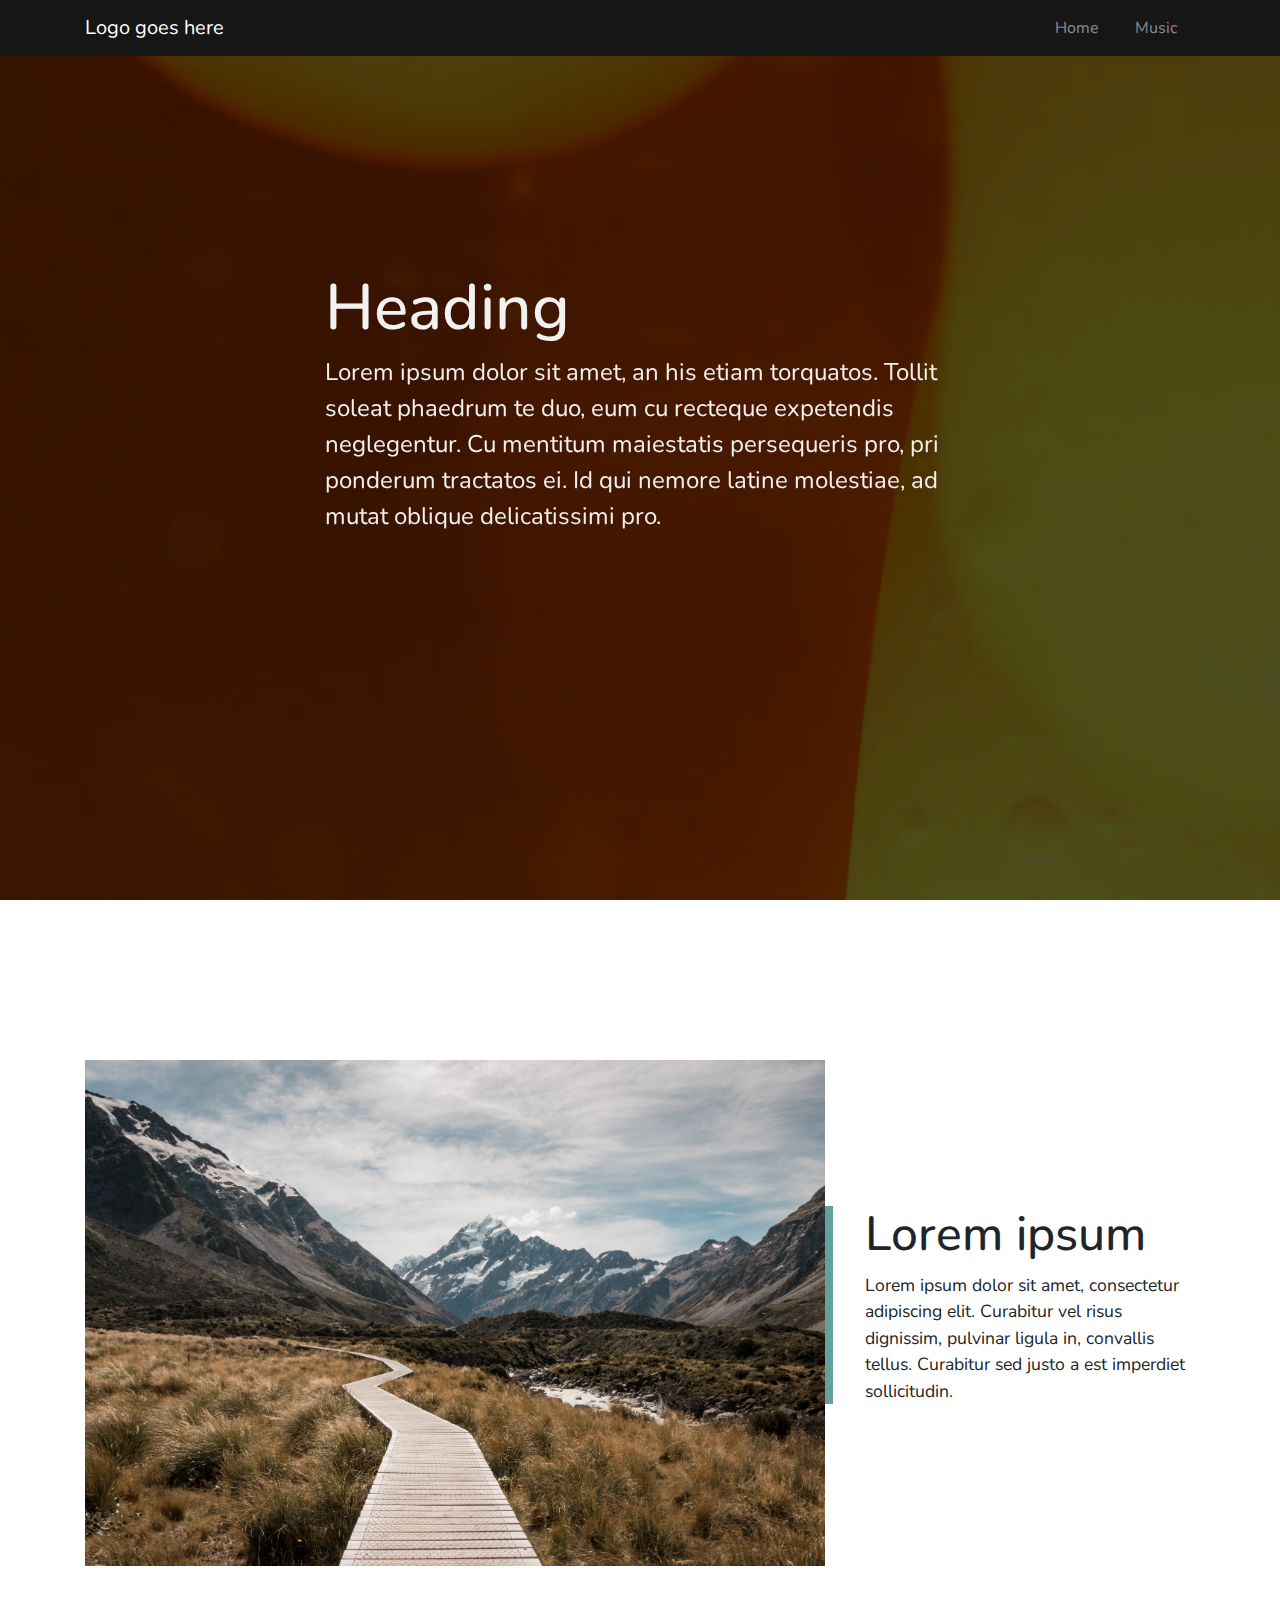
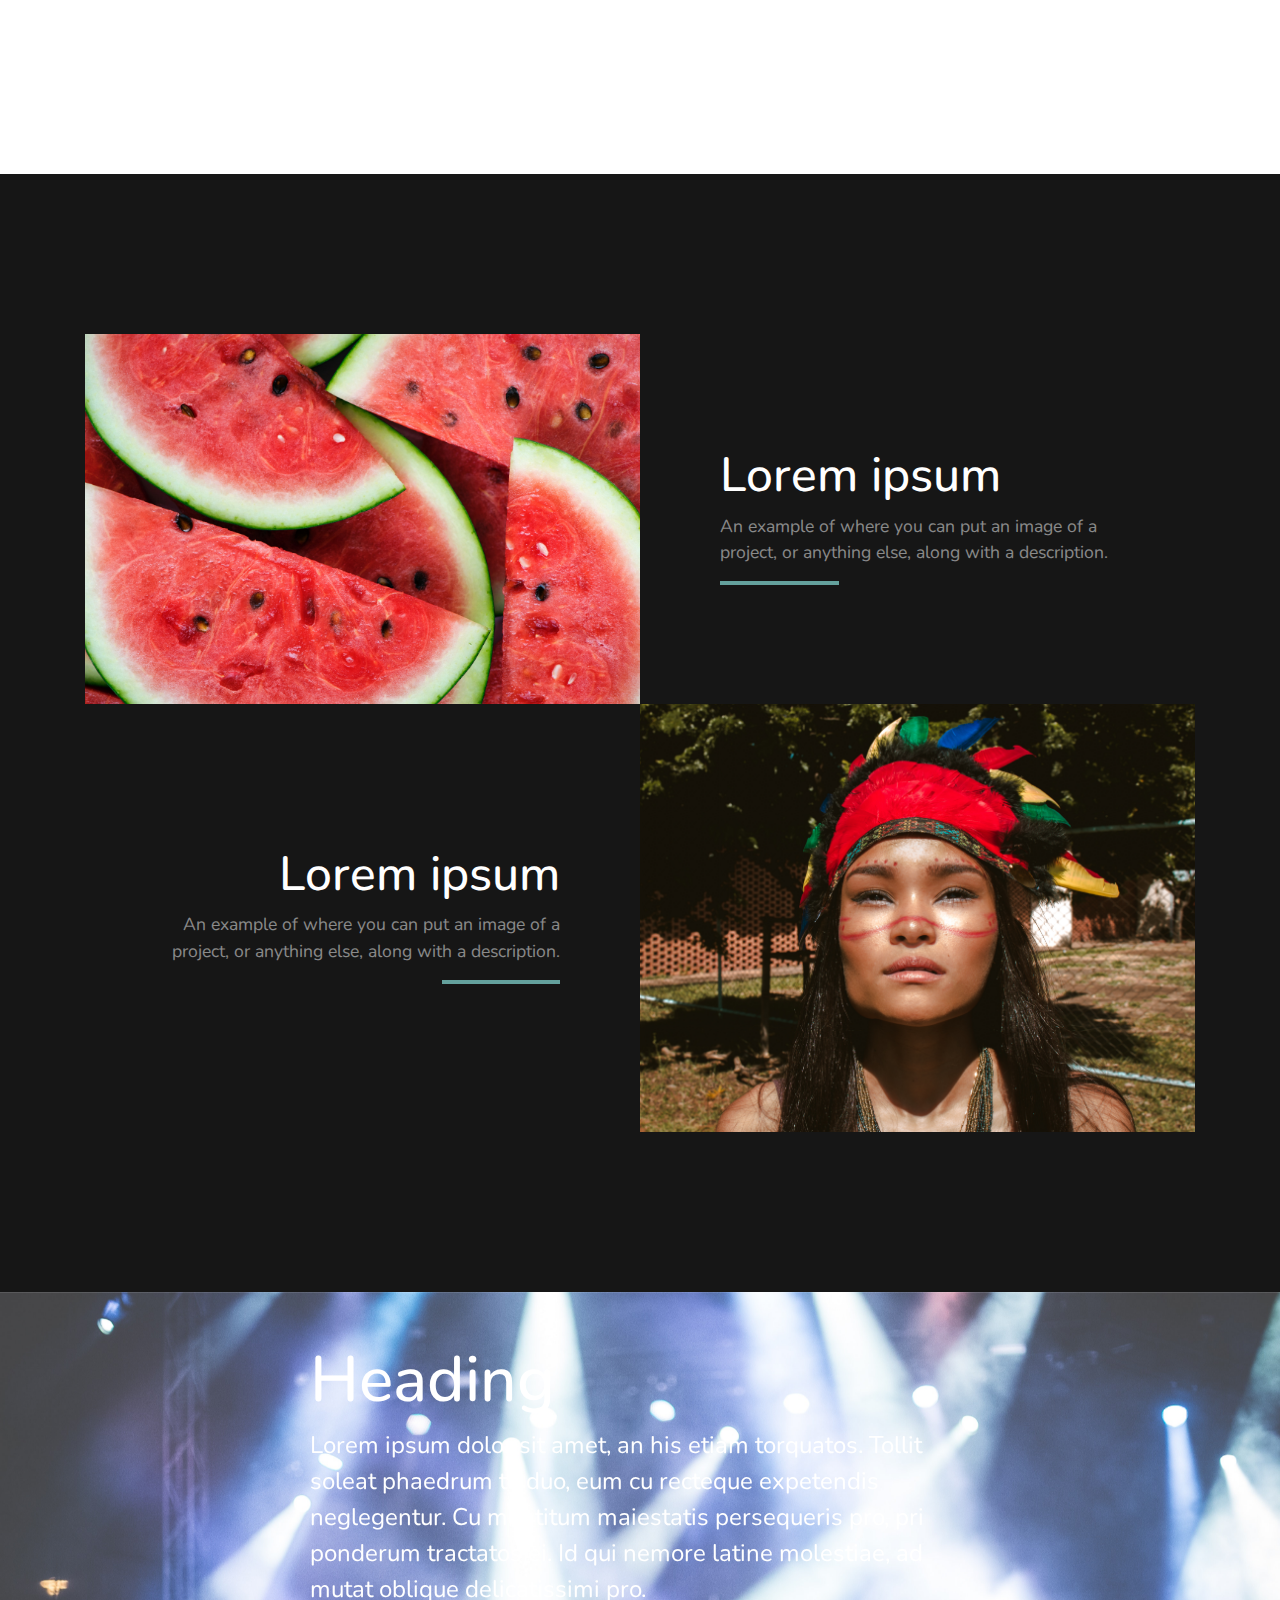
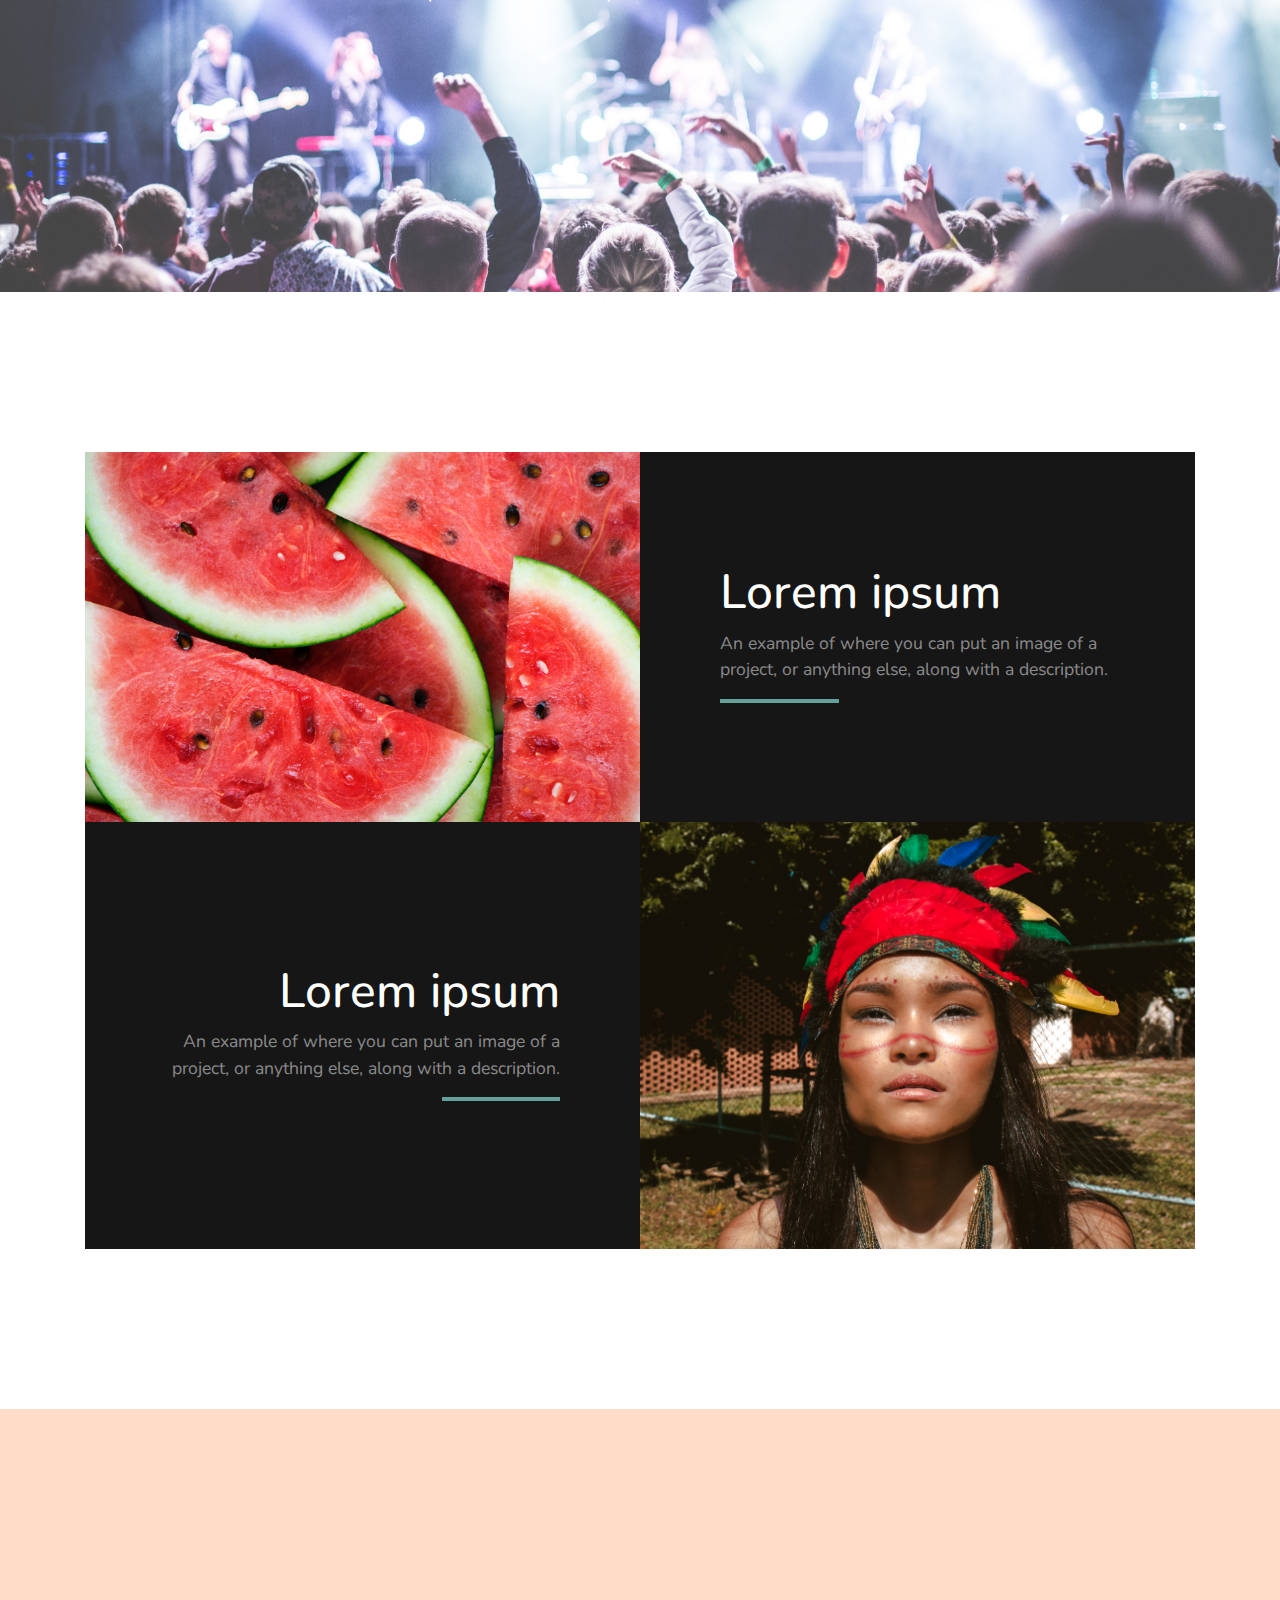
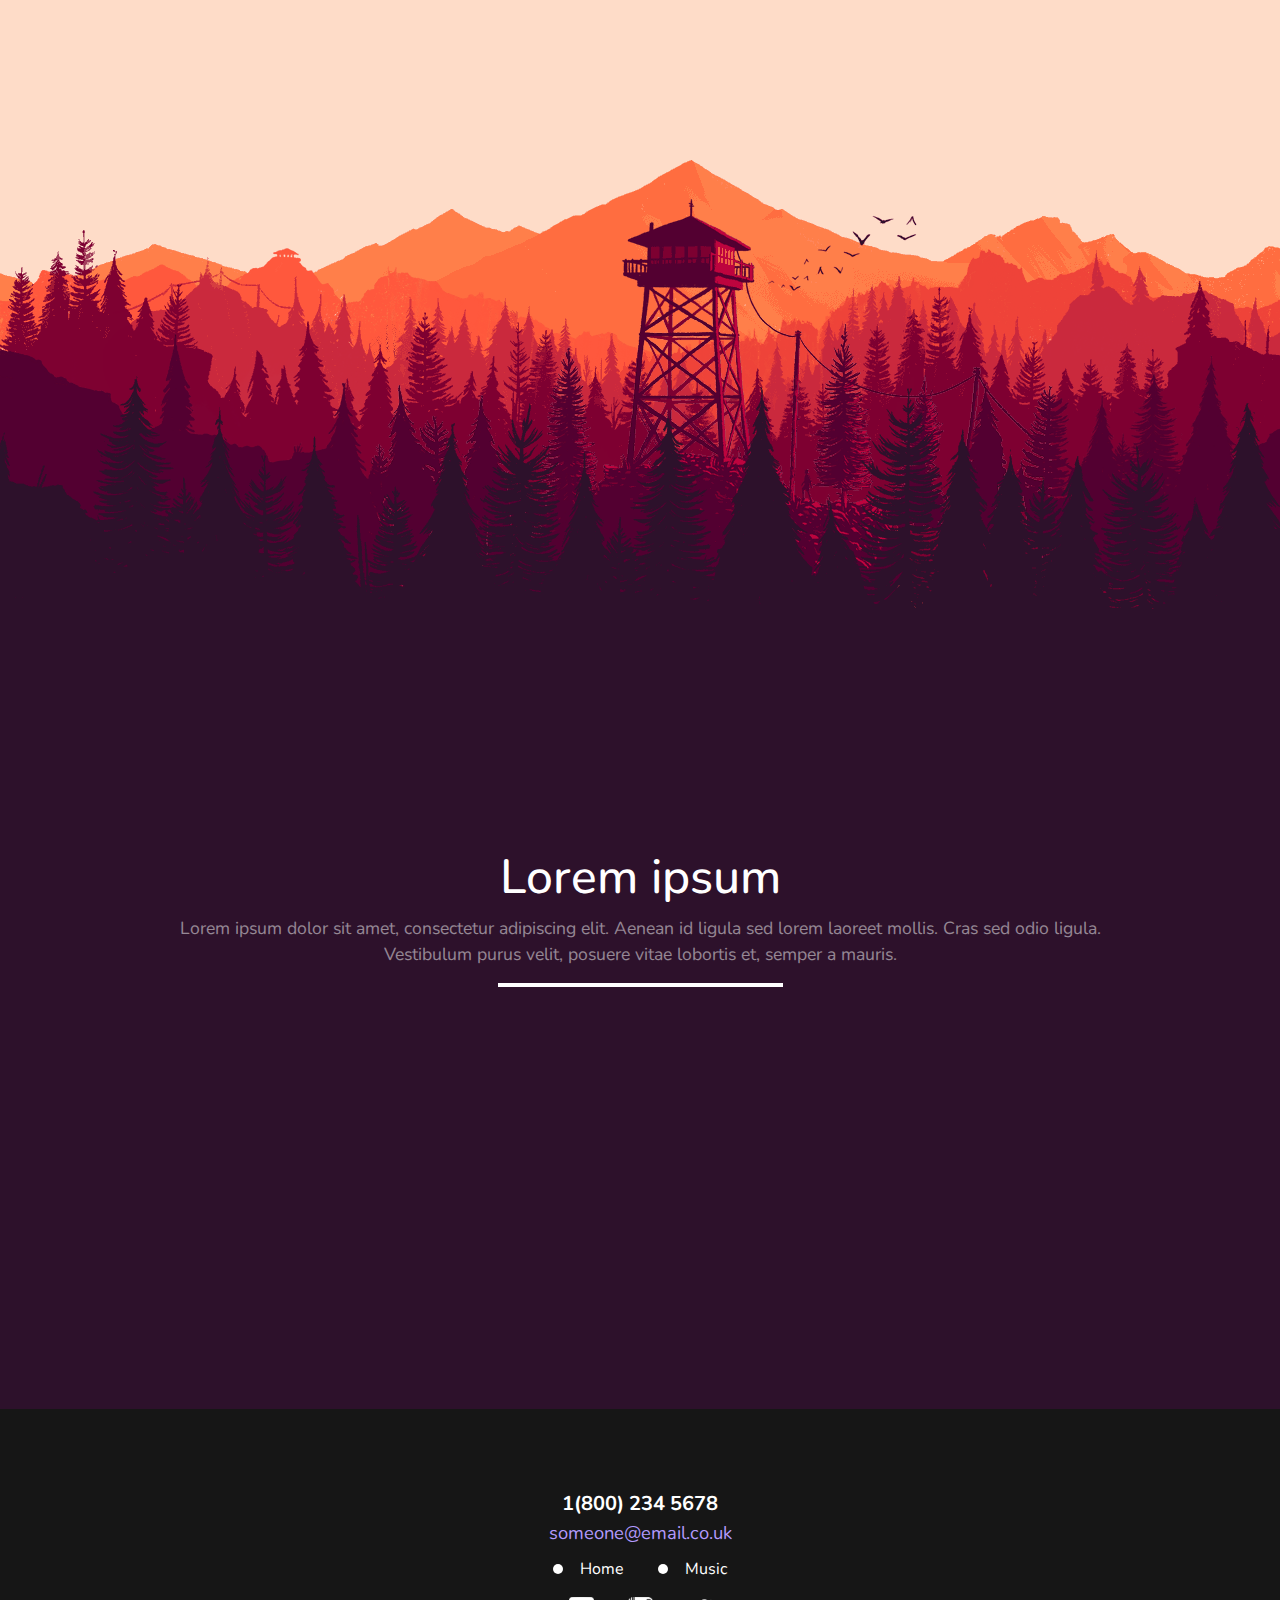
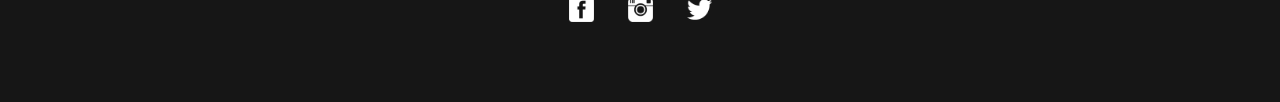
==== index.html @ bd79d7a7 "initial commit" ====
<!DOCTYPE html>
<html>
<head>
	<title>Bootstrap Parallax Template</title>
	<link rel="stylesheet" href="css/bootstrap.css">
	<link rel="stylesheet" href="css/style.css">
	<link href="https://fonts.googleapis.com/css?family=Nunito" rel="stylesheet">
</head>
<body>
	
	<!-- Main wrapper -->
	<div class="Wrapper">
		
		
		<!-- A grey horizontal navbar that becomes vertical on small screens -->
		<nav class="navbar fixed-top navbar-dark bg-black navbar-expand-lg" id="navbar">
			<div class="container">
				
				<a class="navbar-brand" href="javascript:void(0)">Logo goes here</a>
				<button class="navbar-toggler navbar-toggler-right" type="button" data-toggle="collapse" data-target="#navb">
					<span class="navbar-toggler-icon"></span>
				</button>
				
				<div class="collapse navbar-collapse" id="navb">
					<ul class="navbar-nav ml-auto">
						<li class="nav-item">
							<a href="./index.html" class="nav-link" href="javascript:void(0)">Home</a>
						</li>
						<li class="nav-item">
							<a href="./music.html" class="nav-link" href="javascript:void(0)">Music</a>
						</li>
					</ul>
				</div>
			</div>
		</nav>
		
		<div class="ScrollUpdate"></div>
		
		<!-- Main content -->
		<main>
			
			<!-- Video section -->
			<section class="FullScreenParralax">
				<div class="videoContainer">
					<video class="parallax" data-depth="0.75" autoplay="" muted="" loop="" id="myVideo">
						<source src="./video/video2.mp4" type="video/mp4"/>
						Your browser does not support HTML5 video.
					</video>
					<div class="content center-box">
						<div class="container container--small container-m-bottom--small">
							<h1 class="large">Heading</h1>
							<p class="large">Lorem ipsum dolor sit amet, an his etiam torquatos. Tollit soleat phaedrum te duo, eum cu recteque expetendis neglegentur. Cu mentitum maiestatis persequeris pro, pri ponderum tractatos ei. Id qui nemore latine molestiae, ad mutat oblique delicatissimi pro.</p>
						</div>		
					</div>
				</div>
			</section>
			
			
			<!-- Slide 100% Height Container -->
			<section class="section front bg-white">
				<div class="container">
					
					<!-- 2 Panel Collapse -->
					<div class="row align-items-center no-gutters mb-4 mb-lg-5">
						<div class="col-xl-8 col-lg-7">
							
							<img src="./img/img1.jpg" class="img-fluid mb-3 mb-lg-0"/>
							
						</div>
						<div class="col-xl-4 col-lg-5">
							<div class="featured-text text-center text-lg-left">
								<h4>Lorem ipsum</h4>
								<p>Lorem ipsum dolor sit amet, consectetur adipiscing elit. Curabitur vel risus dignissim, pulvinar ligula in, convallis tellus. Curabitur sed justo a est imperdiet sollicitudin. </p>
							</div>
						</div>
					</div>
					
				</div>
			</section>
			
			<!-- Section [class=section] Not 100% Height -->
			<section class="section bg-black">
				<div class="container">
					
					<!-- ROW -->
					<div class="row justify-content-center no-gutters mb-5 mb-lg-0">
						<!-- COL -->
						<div class="col-lg-6">
							<img class="img-fluid" src="./img/img2.jpg" alt=""/>
						</div>
						<!-- COL -->
						<div class="col-lg-6">
							<div class="bg-black text-center h-100 project">
								<div class="d-flex h-100">
									<div class="project-text w-100 my-auto text-center text-lg-left">
										<h4 class="text-white">Lorem ipsum</h4>
										<p class="mb-0 text-white-50">An example of where you can put an image of a project, or anything else, along with
											a description.</p>
											<hr class="d-none d-inline-block mb-0 ml-0"/>
										</div>
									</div>
								</div>
							</div>
						</div>
						<!-- ROW -->
						
						
						<!-- ROW -->
						<div class="row justify-content-center no-gutters mb-5 mb-lg-0">
							
							
							<!-- COL -->
							<div class="col-lg-6">
								<div class="bg-black text-center h-100 project">
									<div class="d-flex h-100">
										<div class="project-text w-100 my-auto text-center text-lg-right">
											<h4 class="text-white">Lorem ipsum</h4>
											<p class="mb-0 text-white-50">An example of where you can put an image of a project, or anything else, along with
												a description.</p>
												<hr class="d-none d-inline-block mb-0 ml-0">
											</div>
										</div>
									</div>
								</div>
								
								<!-- COL -->
								<div class="col-lg-6">
									<img class="img-fluid" src="./img/img3.jpg" alt=""/>
								</div>
								
							</div>
							<!-- ROW -->
							
							
						</div>
						
					</section>
					
					<section style="height: 600px; position: relative; overflow: hidden; ">
						
						<div style="position: absolute; width: 100%; height: auto;">
							<div class="container container--small container-m-bottom--small" style="padding: 50px 0;">
								<h1 class="large text-white">Heading</h1>
								<p class="large text-white">Lorem ipsum dolor sit amet, an his etiam torquatos. Tollit soleat phaedrum te duo, eum
									cu recteque
									expetendis neglegentur. Cu mentitum maiestatis persequeris pro, pri ponderum tractatos ei. Id qui nemore latine
									molestiae, ad mutat oblique delicatissimi pro.</p>
								</div>
							</div>
							
							<div class="parallax layer" data-background="true" data-depth="0.25" style="background-image: url(./img/applause.jpg); height: 800px;"></div>
							<!-- <div class="parallax layer" data-background="true" data-depth="0.75" style="background-image: url(./img/transparent_frame_2.png); height: 800px; z-index: 1; opacity: 0.5;"></div> -->
						</section>
						
						<!-- Section NOT BLACK -->
						<section class="section bg-white">
							<div class="container">
								
								<!-- ROW -->
								<div class="row justify-content-center no-gutters mb-5 mb-lg-0">
									<!-- COL -->
									<div class="col-lg-6">
										<img class="img-fluid" src="./img/img2.jpg" alt=""/>
									</div>
									<!-- COL -->
									<div class="col-lg-6">
										<div class="bg-black text-center h-100 project">
											<div class="d-flex h-100">
												<div class="project-text w-100 my-auto text-center text-lg-left">
													<h4 class="text-white">Lorem ipsum</h4>
													<p class="mb-0 text-white-50">An example of where you can put an image of a project, or anything else, along with
														a description.</p>
														<hr class="d-none d-inline-block mb-0 ml-0"/>
													</div>
												</div>
											</div>
										</div>
									</div>
									<!-- ROW -->
									
									
									<!-- ROW -->
									<div class="row justify-content-center no-gutters mb-5 mb-lg-0">
										
										
										<!-- COL -->
										<div class="col-lg-6">
											<div class="bg-black text-center h-100 project">
												<div class="d-flex h-100">
													<div class="project-text w-100 my-auto text-center text-lg-right">
														<h4 class="text-white">Lorem ipsum</h4>
														<p class="mb-0 text-white-50">An example of where you can put an image of a project, or anything else, along with
															a description.</p>
															<hr class="d-none d-inline-block mb-0 ml-0"/>
														</div>
													</div>
												</div>
											</div>
											
											<!-- COL -->
											<div class="col-lg-6">
												<img class="img-fluid" src="./img/img3.jpg" alt=""/>
											</div>
											
										</div>
										<!-- ROW -->
										
										
									</div>
									
								</section>
								
								
								<section style="overflow: hidden; background-color: #FEDCC8; position: relative; height: 800px;">
									<div style="position: relative; height: 150px;"></div>
									<div class="parallax-container" style="height: 600px; width: 3000px; position: relative; ">
										
										<!-- Layers -->
										<div class="parallax layer" data-depth="1.25" data-offsetTop="300" data-pin="0" data-x="-800px" style="background-image: url(./img/layers/layer_1.png); background-size: contain; height: 800px; z-index: 2;"></div>
										<div class="parallax layer" data-depth="1" data-offsetTop="300" data-pin="0" data-x="-800px" style="background-image: url(./img/layers/layer_2.png); background-size: contain; height: 800px; z-index: 3;"></div>
										<div class="parallax layer" data-depth="0.75" data-offsetTop="300" data-pin="0" data-x="-800px" style="background-image: url(./img/layers/layer_3.png); background-size: contain; height: 800px; z-index: 4;"></div>
										<div class="parallax layer" data-depth="0.5" data-offsetTop="300" data-pin="0" data-x="-800px" style="background-image: url(./img/layers/layer_4.png); background-size: contain; height: 800px; z-index: 5;"></div>
										<div class="parallax layer" data-depth="0.25" data-offsetTop="300" data-pin="0" data-x="-800px" style="background-image: url(./img/layers/layer_5.png); background-size: contain; height: 800px; z-index: 6;"></div>
										<div class="parallax layer" data-depth="0.0001" data-offsetTop="300" data-pin="0" data-x="-800px" style="background-image: url(./img/layers/layer_6.png); background-size: contain; height: 800px; z-index: 7;"></div>
									</div>
									
								</section>
								
								
								
								<section class="section bg-purple" style="height:800px;">
									<div class="container">
										
										<!-- ROW -->
										<div class="row justify-content-center no-gutters mb-5 mb-lg-0">
											<!-- COL -->
											<!-- FULL WIDTH (12 = MAX COLS) -->
											<div class="col-lg-12">
												<div class="text-center h-100 project">
													<div class="d-flex h-100">
														<div class="project-text w-100 my-auto text-center">
															<h4 class="text-white">Lorem ipsum</h4>
															<p class="mb-0 text-white-50">Lorem ipsum dolor sit amet, consectetur adipiscing elit. Aenean id ligula sed lorem laoreet mollis. Cras sed odio ligula. Vestibulum purus velit, posuere vitae lobortis et, semper a mauris.</p>
															<hr class="white d-none d-inline-block mb-0 ml-0">
														</div>
													</div>
												</div>
											</div>
										</div>
										<!-- ROW -->
										
									</div>
								</section>
								
								<div class="footer bg-black">
									<div class="container text-center">
										<div class="phone">1(800) 234 5678</div>
										<a href="mailto:someone@email.co.uk" class="email light-purple">someone@email.co.uk</a>
										<ul class="links mb-3">
											<li>Home</li>
											<li>Music</li>
										</ul>
										<div class="socialIcons">
											<span><img width="25" height="25" src="./img/social/fb.png"/></span>
											<span><img width="25" height="25" src="./img/social/insta.png"/></span>
											<span><img width="25" height="25" src="./img/social/twitter.png"/></span>
										</div>
									</div>
								</div>
								
							</main>
						</div>
						<!-- Main wrapper -->
						
						<!-- Latest compiled and minified CSS -->
						<script type="text/javascript" src="js/jquery.js"></script>
						<script type="text/javascript" src="js/bootstrap.js"></script>
						<script type="text/javascript" src="js/popper.js"></script>
						<script type="text/javascript" src="js/main.js"></script>
						
					</body>
					</html>
---- css/style.css ----
/*------//CORE CLASSES\\------*/

html, body{
	width: 100%;
	height: 100%;
	height:100%; min-height:100%; position:relative;
	margin: 0;
	padding: 0;
	font-family: 'Nunito', sans-serif;
}


.Wrapper{
	height: 100%;
}

h4{
	font-size: 3rem;
}
p{
	font-size: 1.1rem;
}

main{
	height: 100%;
}

section.section, div.section{
	width: 100%;
	padding: 10rem 0;
	position: relative;
	z-index: 1;
}

section.section__small{
	padding: 5rem 0;
}

.small-container{
	max-width: 600px;
}

.layer {
    /*background-position: bottom center;*/
    background-size: cover;
    background-repeat: no-repeat;
    width: 100%;
	height: 800px;
	position: absolute;
    /*position: fixed;*/
    z-index: -1;
}

.parallax{
	-webkit-backface-visibility: hidden;
	backface-visibility: hidden;
	/*top: 0;*/
	/*left: 0;*/
}

/*Font colors*/

.light-purple{
	color: #b39afd;
}

/*Background Colors*/

.bg-black{
	background: #161616!important;
}

.bg-grey{
	background: #dcdcdc;
}

.bg-white{
	background: #F9F8F8;
}

.bg-turq{
	background: #64a19d;
	color: white;
}

.bg-purple{
	background: #2D112B;
}

.bg-img{
	background-size: cover;
}

/*Project Text*/

.project-text {
    padding: 3rem;
    font-size: 90%;
}

.project-text hr{
    border-color: #64a19d;
    border-width: .25rem;
    width: 30%;
}

.project-text hr.white{
	border-color: white;
}

.project-text hr.full-width{
	width: 100%;
}

/*Center Box*/

.center-box{
	height: 100%;
	width: 100%;
	display: flex;
  	align-items : center;
	/*display: table;*/
}

.center-box__inner{
	display: inline-block;
}

.center-box__inner--valignM{
	vertical-align: middle;
}

.container--small{
	max-width: 660px;
}

.container-m-bottom--small{
	margin-bottom: 5rem;
}

/*Font stylings*/

h1.large{
	font-size: 4em;
}


p.large{
	font-size: 1.5em;
}

/*Songs*/

/*At 992 the following classes apply*/
@media (min-width: 992px){
	.featured-text{
		padding: 0 0 0 2rem;
		border-left: .5rem solid #64a19d;
	} 
	.project-text {
	    padding: 5rem;
	}

	/*NavBar*/

	.navbar-nav{}


	.navbar-nav .nav-item{
		margin: 0 10px;
	}

	.navbar-nav .nav-item a{}

}

/*Smallest width*/
@media (max-width: 480px){
	.FullScreenParralax{
		font-size: 70%;
	}
	.song{
		width: 100%;
	}
}

/*Fullscreen video*/
@media (max-width: 800px){
	.video{
		width: 100% !important;
	}
}

/*------//FULLSCREEN VIDEO\\------*/

.FullScreenParralax{
	width: 100%;
	height: 100%;
    background-color: rgba(0,0,0,.7);
    left: 0;
    position: relative;
    top: 0;
    transition: background-color 300ms ease;
    width: 100%;
}

.videoContainer{
	height: 100%;
	position: relative;
	overflow: hidden;
}

/* Style the video: 100% width and height to cover the entire window */
video {
    backface-visibility: hidden;
    background: no-repeat scroll 0 0 #000;
    background-size: cover;
    /* bottom: 0; */
    height: auto;
    min-height: 120%;
    min-width: 100%;
    perspective: 1000;
	/* position: absolute; */
	position: absolute;
    /* right: 0; */
    width: auto;
    z-index: -1;
}

/* Add some content at the bottom of the video/page */
.content {
    /*position: fixed;*/
    position: absolute;
    bottom: 0;
    color: #f1f1f1;
    width: 100%;
    padding: 20px;
}

.content--fixed{
	position: fixed;
}

/*------//SLIDES\\------*/

.slide{
	position: relative;
	/*z-index: 1;*/
	min-height: 100%;
	background: #f8f9fa!important;
    padding: 10rem 0;
}

.slide{}

.front{
	z-index: 1;
}


/*------//FOOTER\\------*/

.footer{
	background: black;
	padding: 5rem 0;
	display: flex;
	color: white;
}

.footer ul.links{
	display: inline-block;
	margin: 0;
	padding: 0;
	margin-top: 10px;
}

.footer ul.links li{
	display: inline-block;
	margin-right: 15px; 
	margin-left: 15px; 
}

.footer ul.links li::before{
	content: "";
	width: 10px;
	height: 10px;
	position: relative;
	border-radius: 50%;
	background: blue;
	background-color: white;
	/* right: 10px; */
	display: inline-block;
	margin-right: 17px;
}

.footer .phone{
    /*color: #b39afd !important;*/
    font-size: 1.25rem;
    font-weight: bold;
}

.footer a{
	display: block;
	font-size: 1.15em;
	transition: all 0.25s;
}

.footer a:hover{
	color: white;
	text-decoration: none;
}

.footer .email{

}

.footer .socialIcons{

}

.footer .socialIcons span{
	margin: 0 15px;
}

.footer__50{
	width: 50%;
}

.footer__50 .right{
	text-align: right;
}

.footer__50 .left{}

/*Video Player*/

.video{
	width: 33%;
	padding: 20px;
}

.videoTitle{
	padding: 20px 0 8px 0;
	font-weight: bold;
	margin: 0;
}
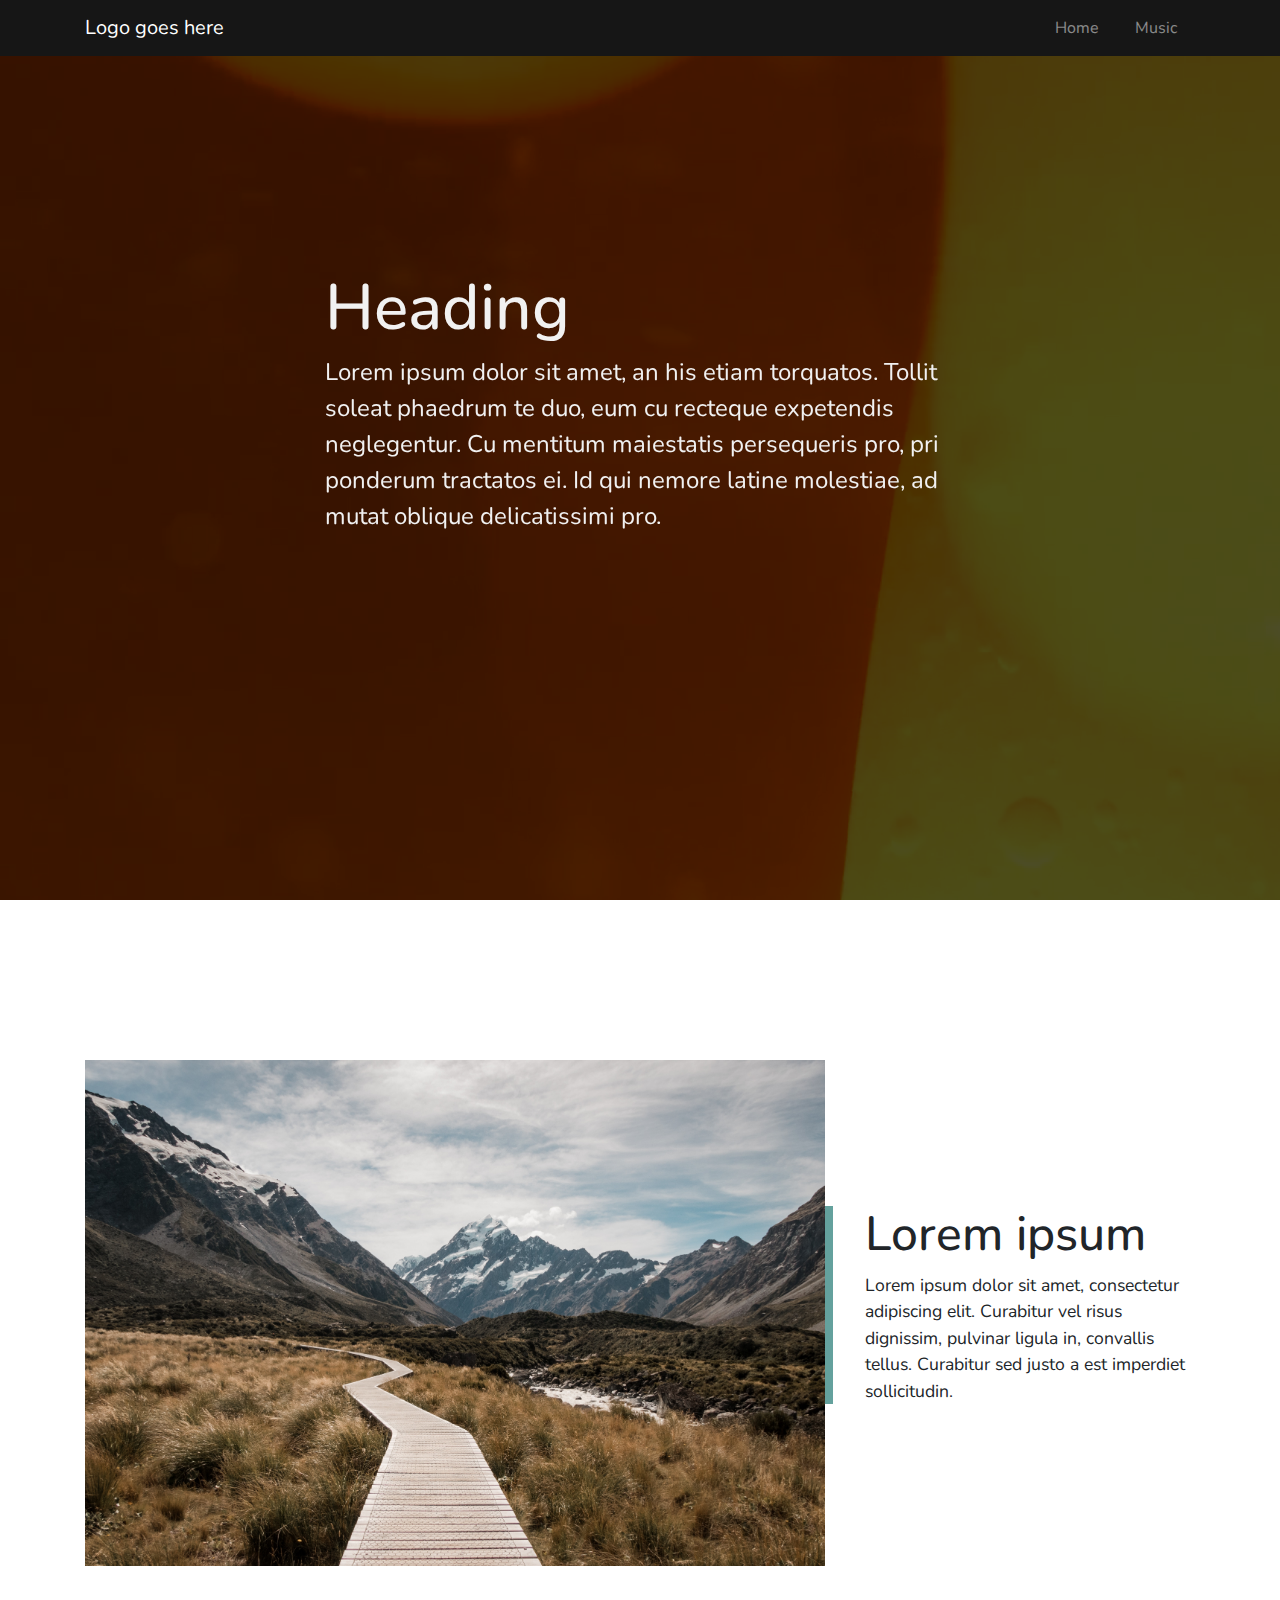
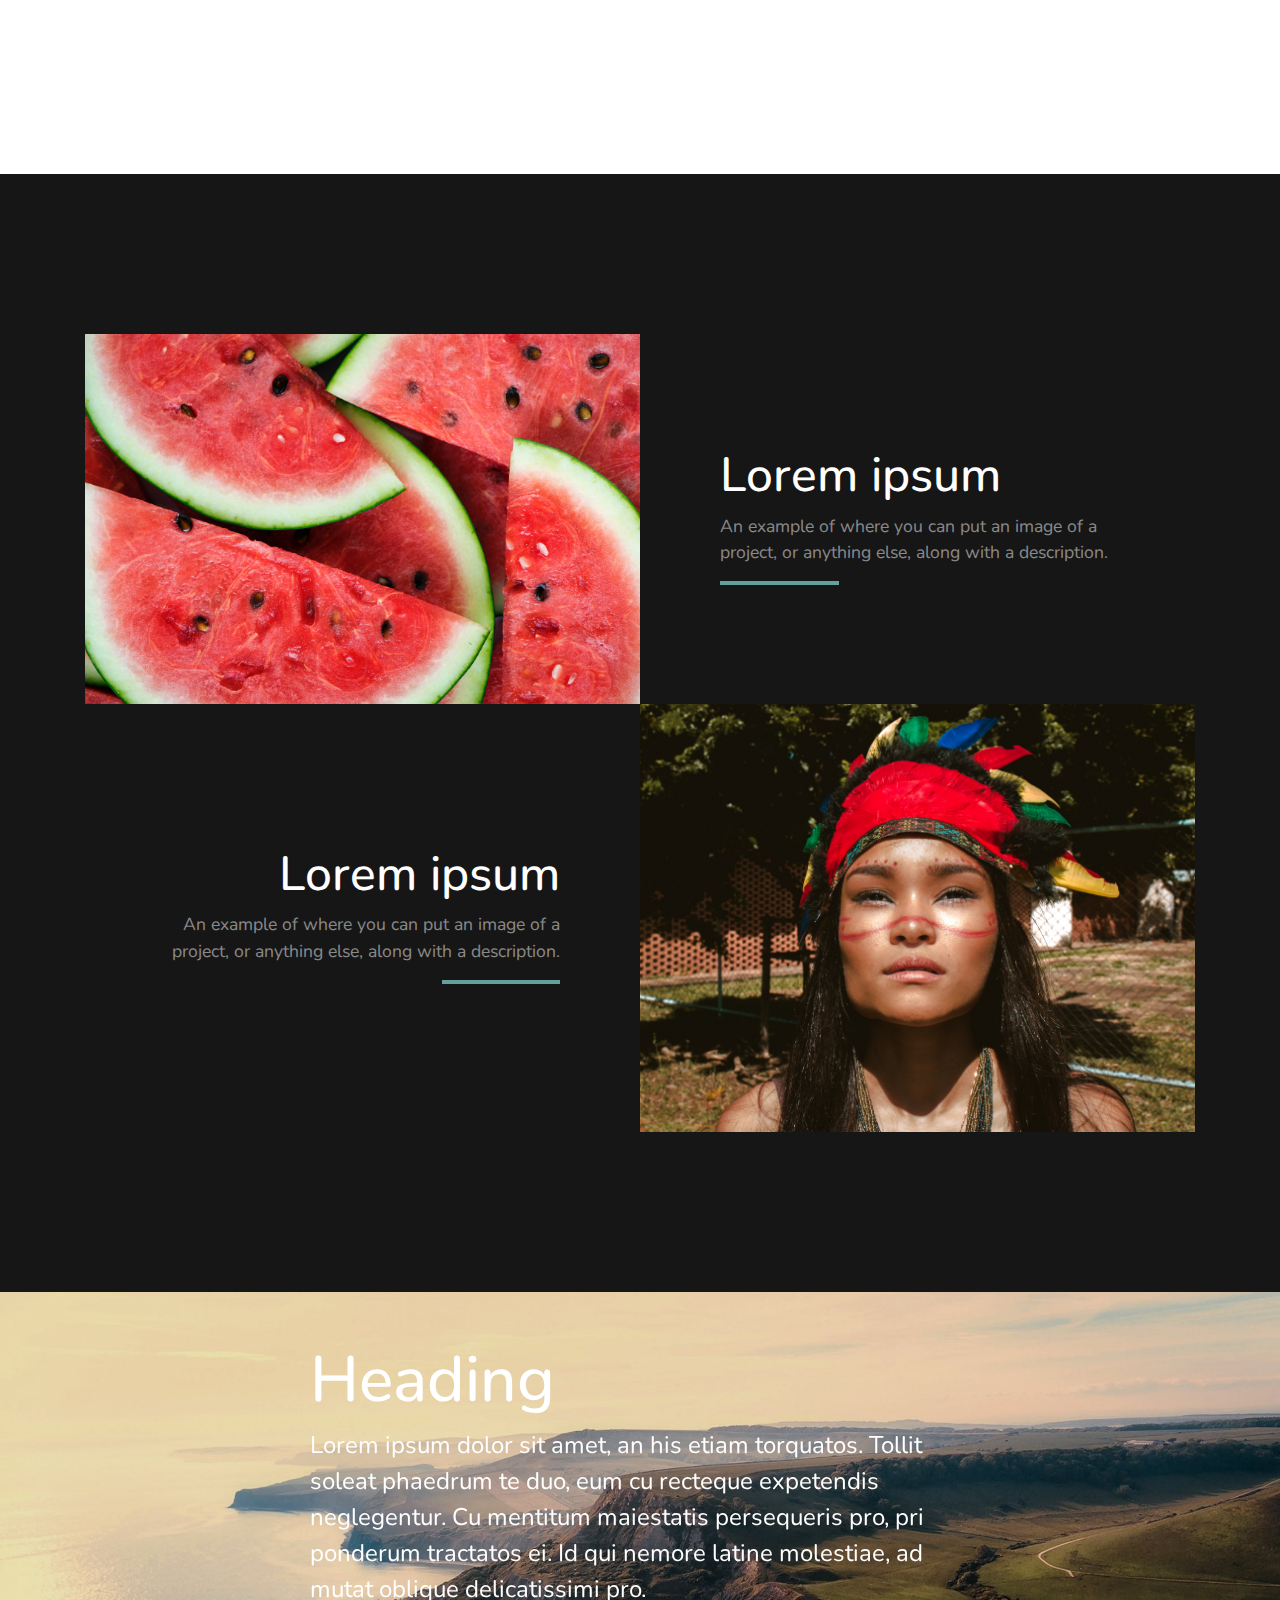
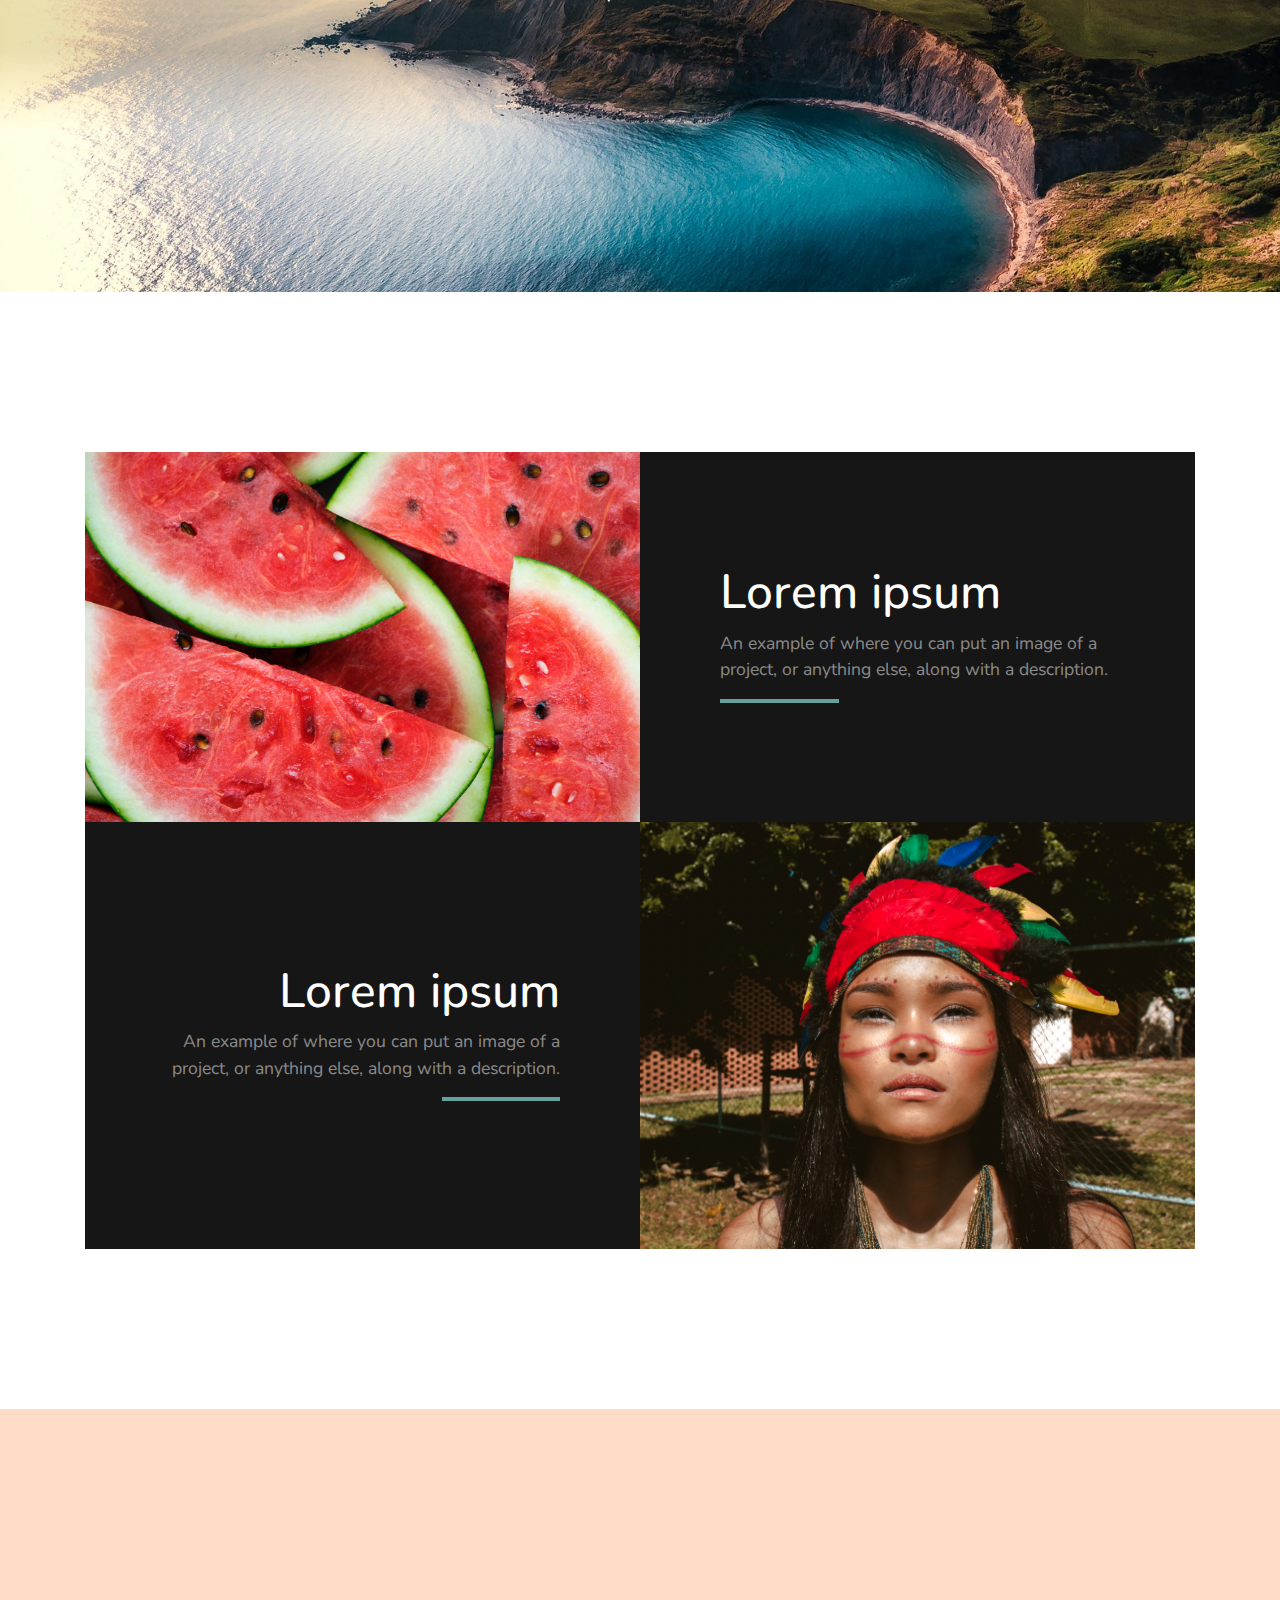
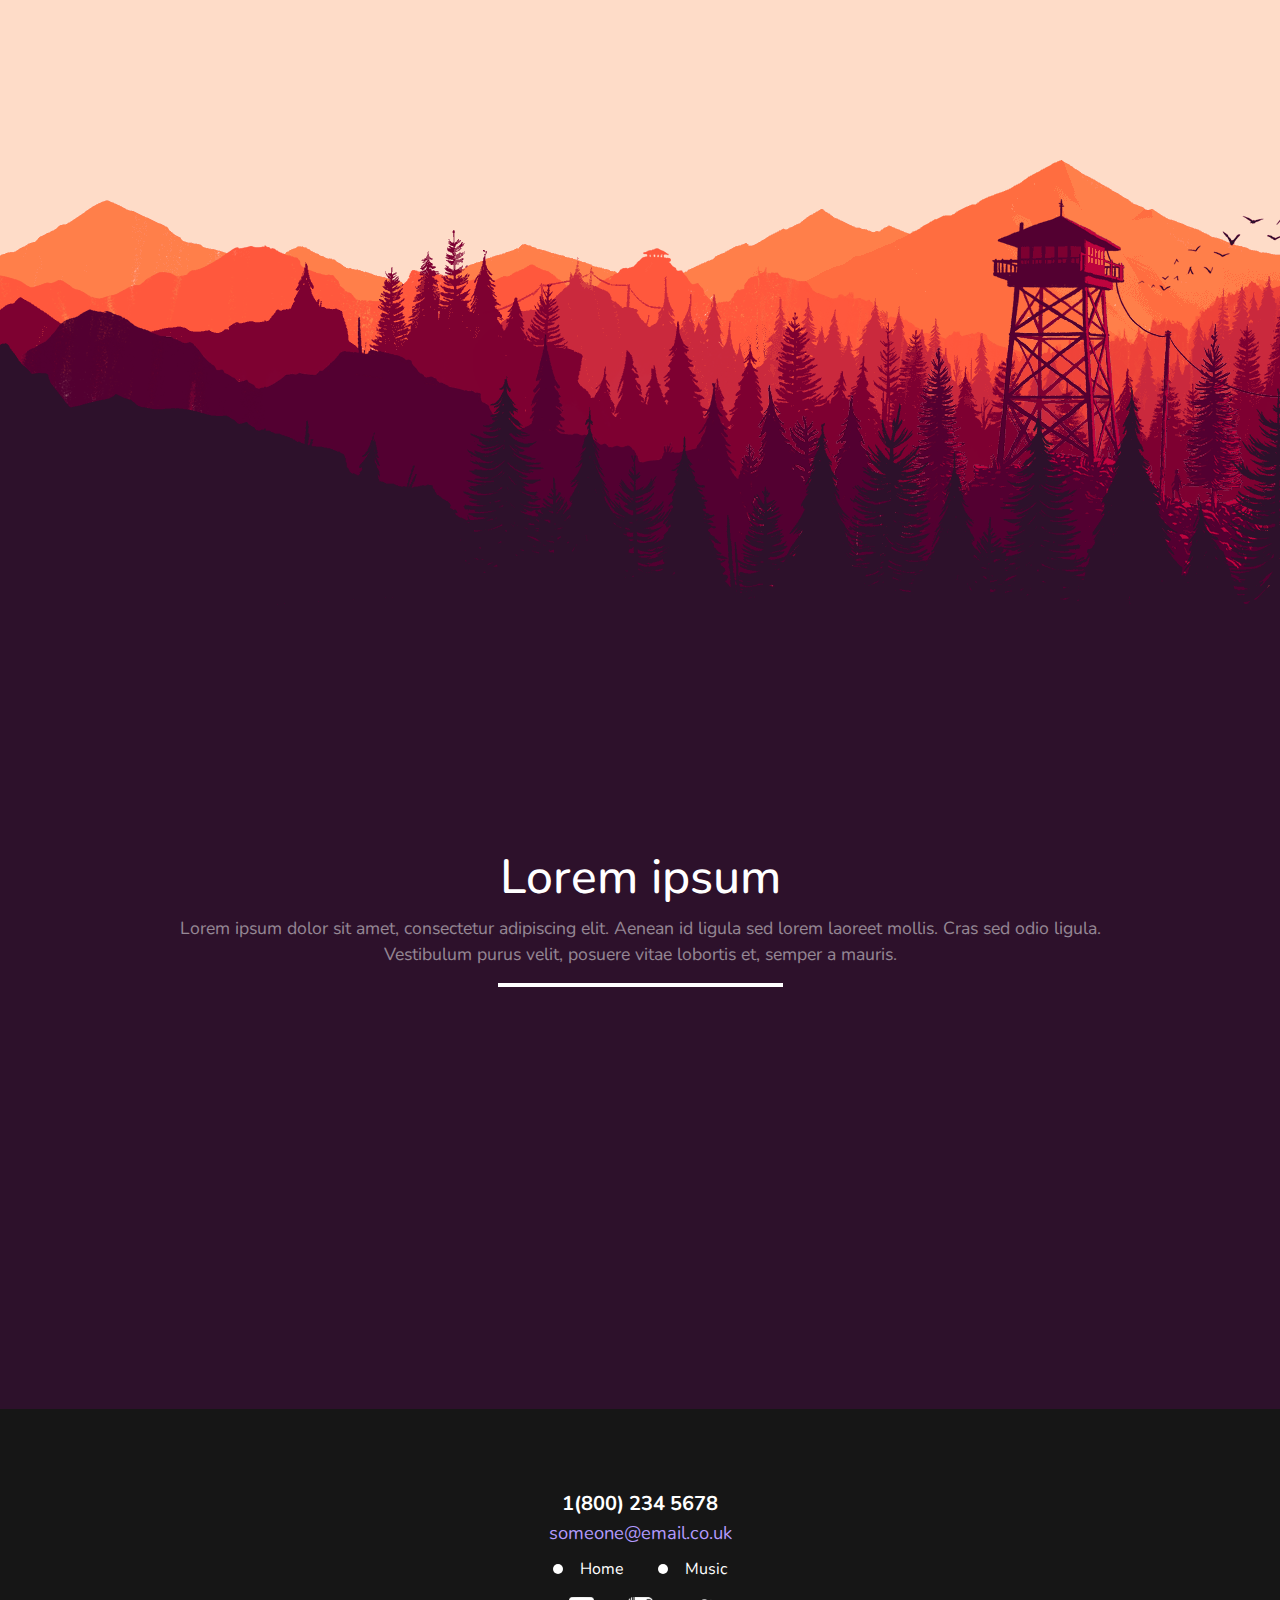
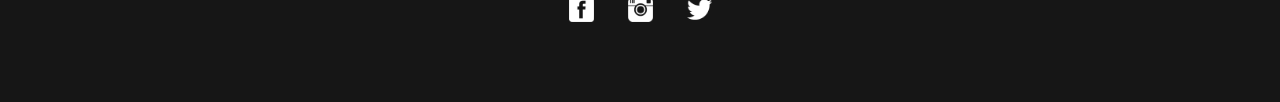
==== commit 449dc12e: "I wasn't happy with one of the images and also updated the multi layer para image so it looks better" ====
--- a/index.html
+++ b/index.html
@@ -148,7 +148,7 @@
 								</div>
 							</div>
 							
-							<div class="parallax layer" data-background="true" data-depth="0.25" style="background-image: url(./img/applause.jpg); height: 800px;"></div>
+							<div class="parallax layer" data-background="false" data-depth="-0.25" style="background-image: url(./img/pexels-photo-462162.jpg); height: 800px;"></div>
 							<!-- <div class="parallax layer" data-background="true" data-depth="0.75" style="background-image: url(./img/transparent_frame_2.png); height: 800px; z-index: 1; opacity: 0.5;"></div> -->
 						</section>
 						
@@ -181,9 +181,6 @@
 									
 									<!-- ROW -->
 									<div class="row justify-content-center no-gutters mb-5 mb-lg-0">
-										
-										
-										<!-- COL -->
 										<div class="col-lg-6">
 											<div class="bg-black text-center h-100 project">
 												<div class="d-flex h-100">
@@ -196,14 +193,10 @@
 													</div>
 												</div>
 											</div>
-											
-											<!-- COL -->
 											<div class="col-lg-6">
 												<img class="img-fluid" src="./img/img3.jpg" alt=""/>
 											</div>
-											
-										</div>
-										<!-- ROW -->
+										</div>
 										
 										
 									</div>
@@ -216,12 +209,12 @@
 									<div class="parallax-container" style="height: 600px; width: 3000px; position: relative; ">
 										
 										<!-- Layers -->
-										<div class="parallax layer" data-depth="1.25" data-offsetTop="300" data-pin="0" data-x="-800px" style="background-image: url(./img/layers/layer_1.png); background-size: contain; height: 800px; z-index: 2;"></div>
-										<div class="parallax layer" data-depth="1" data-offsetTop="300" data-pin="0" data-x="-800px" style="background-image: url(./img/layers/layer_2.png); background-size: contain; height: 800px; z-index: 3;"></div>
-										<div class="parallax layer" data-depth="0.75" data-offsetTop="300" data-pin="0" data-x="-800px" style="background-image: url(./img/layers/layer_3.png); background-size: contain; height: 800px; z-index: 4;"></div>
-										<div class="parallax layer" data-depth="0.5" data-offsetTop="300" data-pin="0" data-x="-800px" style="background-image: url(./img/layers/layer_4.png); background-size: contain; height: 800px; z-index: 5;"></div>
-										<div class="parallax layer" data-depth="0.25" data-offsetTop="300" data-pin="0" data-x="-800px" style="background-image: url(./img/layers/layer_5.png); background-size: contain; height: 800px; z-index: 6;"></div>
-										<div class="parallax layer" data-depth="0.0001" data-offsetTop="300" data-pin="0" data-x="-800px" style="background-image: url(./img/layers/layer_6.png); background-size: contain; height: 800px; z-index: 7;"></div>
+										<div class="parallax layer" data-depth="1.25" data-offsetTop="300" data-pin="0" data-x="-430px" style="background-image: url(./img/layers/layer_1.png); background-size: contain; height: 800px; z-index: 2;"></div>
+										<div class="parallax layer" data-depth="1" data-offsetTop="300" data-pin="0" data-x="-430px" style="background-image: url(./img/layers/layer_2.png); background-size: contain; height: 800px; z-index: 3;"></div>
+										<div class="parallax layer" data-depth="0.75" data-offsetTop="300" data-pin="0" data-x="-430px" style="background-image: url(./img/layers/layer_3.png); background-size: contain; height: 800px; z-index: 4;"></div>
+										<div class="parallax layer" data-depth="0.5" data-offsetTop="300" data-pin="0" data-x="-430px" style="background-image: url(./img/layers/layer_4.png); background-size: contain; height: 800px; z-index: 5;"></div>
+										<div class="parallax layer" data-depth="0.25" data-offsetTop="300" data-pin="0" data-x="-430px" style="background-image: url(./img/layers/layer_5.png); background-size: contain; height: 800px; z-index: 6;"></div>
+										<div class="parallax layer" data-depth="0.0001" data-offsetTop="300" data-pin="0" data-x="-430px" style="background-image: url(./img/layers/layer_6.png); background-size: contain; height: 800px; z-index: 7;"></div>
 									</div>
 									
 								</section>
@@ -230,11 +223,7 @@
 								
 								<section class="section bg-purple" style="height:800px;">
 									<div class="container">
-										
-										<!-- ROW -->
 										<div class="row justify-content-center no-gutters mb-5 mb-lg-0">
-											<!-- COL -->
-											<!-- FULL WIDTH (12 = MAX COLS) -->
 											<div class="col-lg-12">
 												<div class="text-center h-100 project">
 													<div class="d-flex h-100">
@@ -247,7 +236,6 @@
 												</div>
 											</div>
 										</div>
-										<!-- ROW -->
 										
 									</div>
 								</section>
